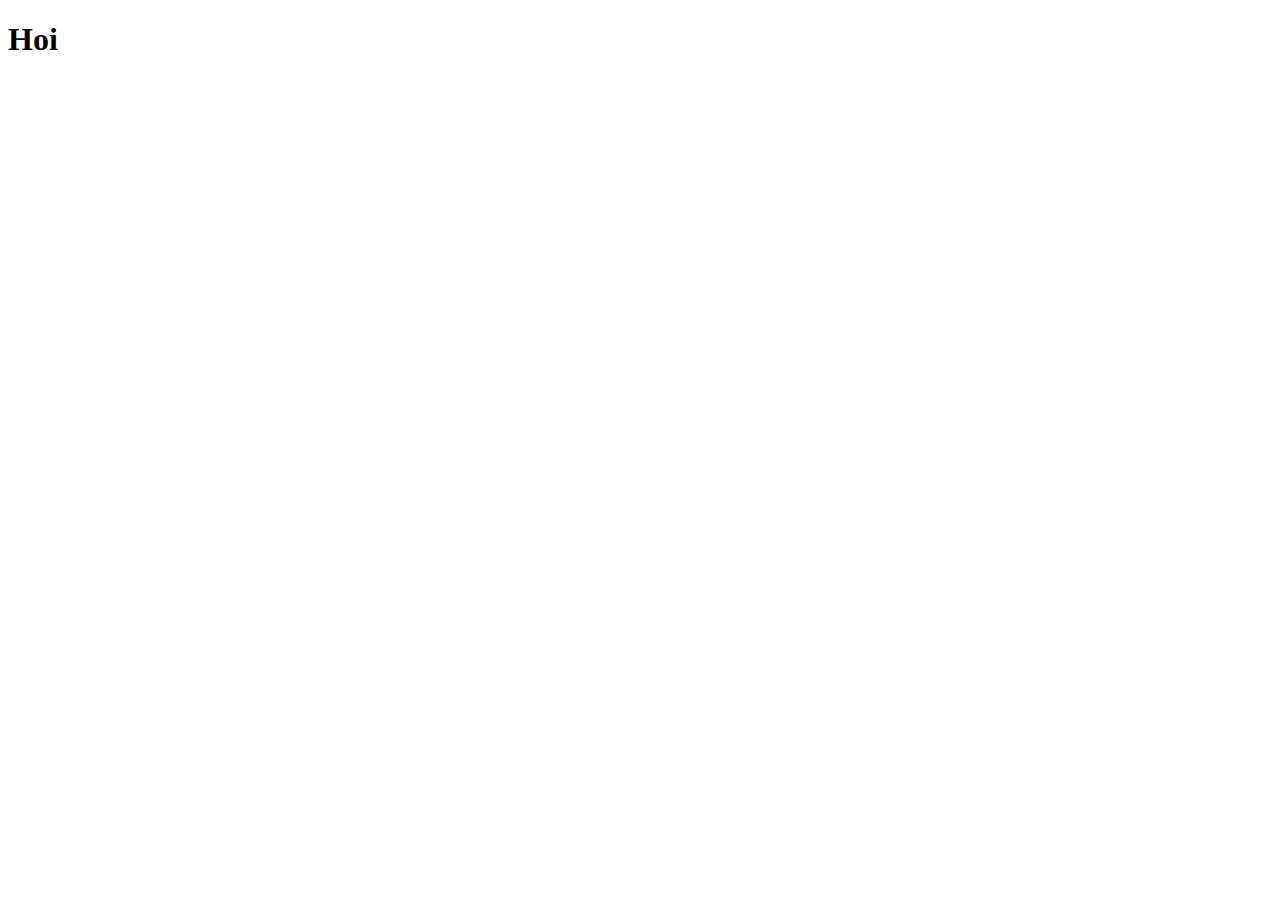
==== index.html @ d8e04cb8 "Setup project" ====
<!DOCTYPE html>
<html lang="en">
<head>
    <meta charset="UTF-8">
    <meta http-equiv="X-UA-Compatible" content="IE=edge">
    <meta name="viewport" content="width=device-width, initial-scale=1.0">
    <title>Nerdy Tshirt</title>
</head>
<body>
    <header>

    </header>
    <main>
        <h1>Hoi</h1>
    </main>
    <footer>

    </footer>
</body>
</html>
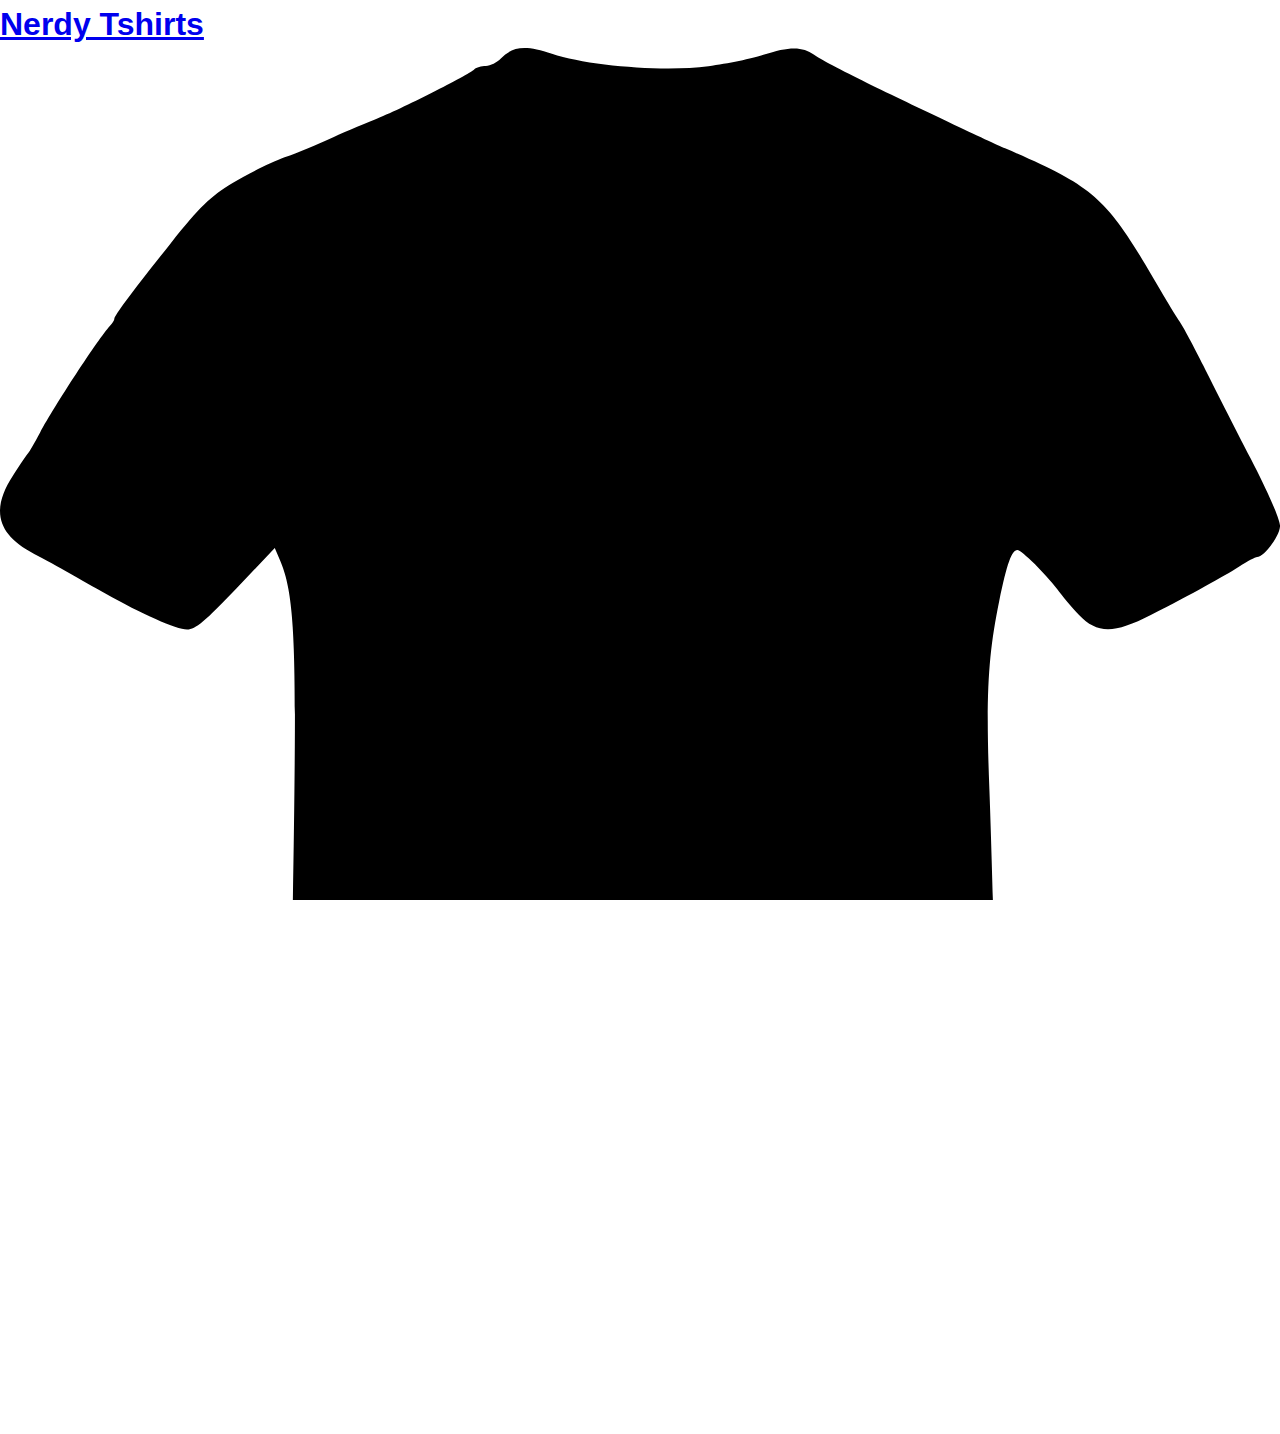
==== commit 15f5b5a5: "Add content and basic styling" ====
--- a/index.html
+++ b/index.html
@@ -1,20 +1,29 @@
 <!DOCTYPE html>
 <html lang="en">
+
 <head>
     <meta charset="UTF-8">
     <meta http-equiv="X-UA-Compatible" content="IE=edge">
     <meta name="viewport" content="width=device-width, initial-scale=1.0">
+    <link rel="stylesheet" href="styles/style.css">
     <title>Nerdy Tshirt</title>
 </head>
+
 <body>
     <header>
-
+        <a href="index.html">
+            <h1>Nerdy Tshirts</h1>
+        </a>
     </header>
     <main>
-        <h1>Hoi</h1>
+        <svg xmlns="http://www.w3.org/2000/svg" viewBox="0 0 357.08 379.82">
+            <path style="fill:#000000"
+                d="M345.79 601.06c-10.725-.418-26.925-1.478-36-2.356-36.648-3.543-34.346-3.069-39-8.038-2.317-2.474-2.527-3.524-2.863-14.342-.2-6.42.16-16.622.8-22.672 1.229-11.617 3.233-93.777 3.44-141 .126-28.718-.848-40.024-4.094-47.5l-1.52-3.5-10.78 11.314c-8.65 9.08-11.341 11.33-13.63 11.392-2.784.076-12.81-4.326-22.853-10.036-2.75-1.563-7.25-4.12-10-5.681s-7.18-3.971-9.845-5.355c-10.356-5.38-12.211-12.254-5.908-21.9 2.061-3.153 3.973-5.959 4.25-6.234.277-.275 1.763-2.857 3.304-5.738 3.99-7.46 16.324-26.328 19.449-29.75.687-.753 1.25-1.63 1.25-1.95 0-.925 5.386-8.14 15.812-21.18 8.197-10.252 10.843-12.823 17.188-16.71 4.125-2.525 10.65-5.755 14.5-7.177s9.475-3.737 12.5-5.147 8.752-3.855 12.727-5.435c7.234-2.876 25.935-12.331 27.723-14.016.522-.493 1.967-.896 3.211-.896 1.244 0 3.122-.924 4.173-2.053 3.24-3.476 6.935-3.826 14.254-1.35 10.086 3.412 31.272 5.104 43.657 3.486 5.366-.7 12.26-2.131 15.321-3.179 6.99-2.39 11.003-2.412 14.05-.073 1.311 1.007 8.01 4.561 14.884 7.898 13.095 6.355 35.078 16.773 38.5 18.245 24.772 10.658 28.188 13.639 41.208 35.96 3.07 5.261 6.412 10.78 7.429 12.265 1.017 1.484 4.047 7.11 6.733 12.5s8.6 17 13.141 25.8c5.026 9.74 8.23 17.128 8.187 18.88-.067 2.707-4.46 8.62-6.404 8.62-.458 0-2.737 1.21-5.063 2.689-4.523 2.874-12.71 7.373-24.585 13.51-10.176 5.26-14.99 5.259-20.013-.005-1.998-2.094-4.752-5.357-6.12-7.25-2.954-4.088-9.908-10.943-11.101-10.943-1.545 0-2.876 3.748-5.03 14.167-3.168 15.31-3.775 26.78-2.77 52.333.496 12.65 1.326 41.9 1.843 65s1.418 53.283 2.002 67.073c.759 17.906.754 25.958-.017 28.169-1.606 4.606-6.452 6.44-20.94 7.924-48.703 4.99-52.257 5.256-68.5 5.124-8.25-.067-23.775-.464-34.5-.883z"
+                transform="translate(-189.9 -222.14)" />
+        </svg>
+        <a href="/designen.html">Design je T-shirt</a>
+        <a href="/overview.html">Bekijk ontwerpen</a>
     </main>
-    <footer>
+</body>
 
-    </footer>
-</body>
 </html>--- a/styles/style.css
+++ b/styles/style.css
@@ -0,0 +1,58 @@
+/*************/
+/* CSS Reset */
+/*************/
+*,
+*::before,
+*::after {
+    box-sizing: border-box;
+}
+
+* {
+    margin: 0;
+}
+
+html,
+body {
+    overflow: auto;
+    height: 100%;
+}
+
+body {
+    line-height: 1.5;
+}
+
+img,
+picture,
+video,
+canvas,
+svg {
+    display: block;
+}
+
+ul,
+li {
+    margin: 0;
+    padding: 0;
+    text-indent: 0;
+    list-style-type: none;
+}
+
+h1, h2, h3, h4, p, li, a, input, label, button {
+    font-family: var(--font-paragraph);
+}
+
+
+
+
+/********/
+/* Root */
+/********/
+:root {
+    --background-color: #40474F;
+    --dark-color: #202327;
+    --accent-color: #D55140;
+
+    --text-color: #ffffff;
+
+    --font-paragraph: Arial, sans-serif;
+}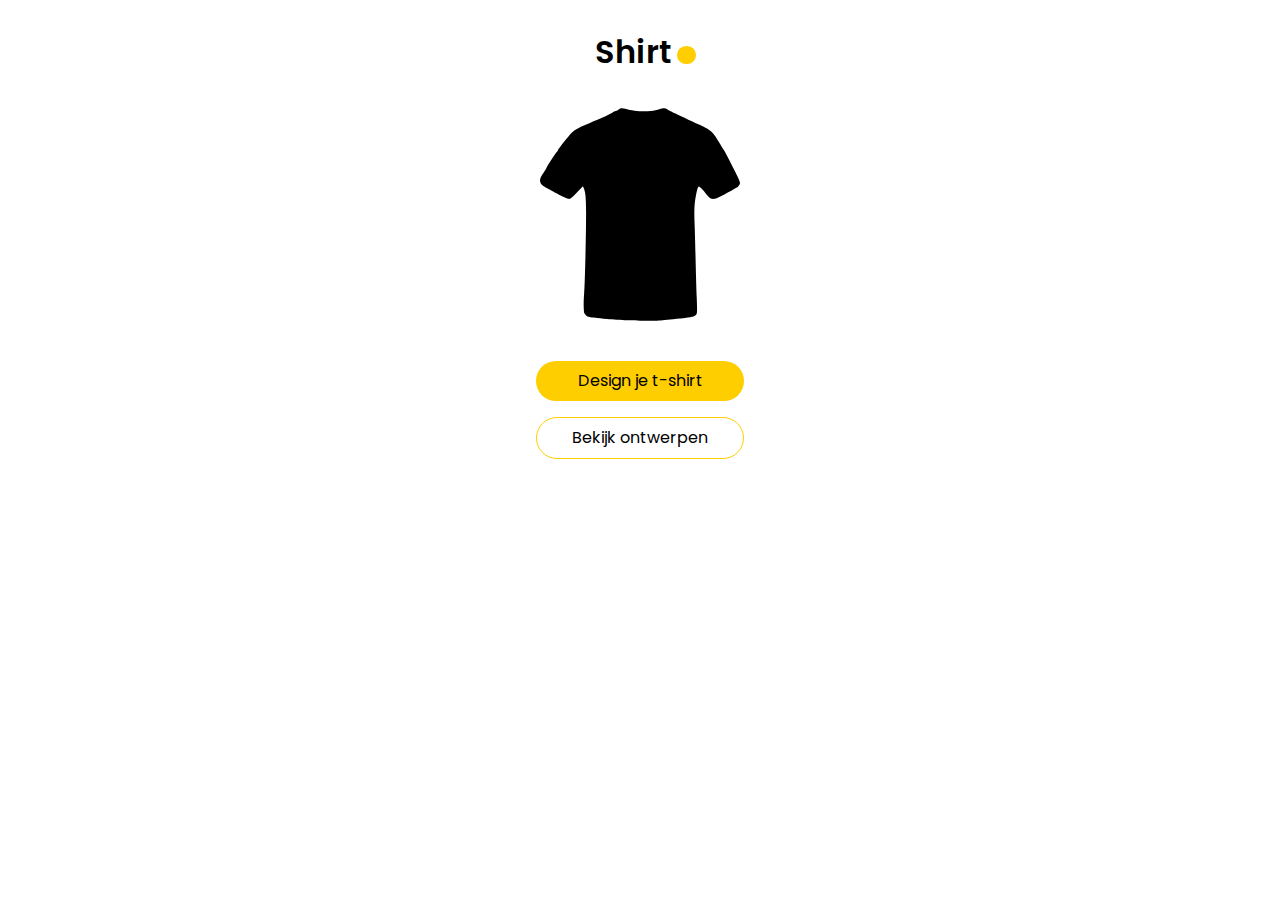
==== commit 31dc8218: "Change site structure and add styling" ====
--- a/index.html
+++ b/index.html
@@ -5,24 +5,33 @@
     <meta charset="UTF-8">
     <meta http-equiv="X-UA-Compatible" content="IE=edge">
     <meta name="viewport" content="width=device-width, initial-scale=1.0">
+
+    <link rel="preconnect" href="https://fonts.googleapis.com">
+    <link rel="preconnect" href="https://fonts.gstatic.com" crossorigin>
+    <link
+        href="https://fonts.googleapis.com/css2?family=Poppins:ital,wght@0,100;0,200;0,300;0,400;0,500;0,600;0,700;0,800;0,900;1,100;1,200;1,300;1,400;1,500;1,600;1,700;1,800;1,900&display=swap"
+        rel="stylesheet">
     <link rel="stylesheet" href="styles/style.css">
-    <title>Nerdy Tshirt</title>
+
+    <title>Shirt.</title>
 </head>
 
-<body>
+<body class="index">
     <header>
         <a href="index.html">
-            <h1>Nerdy Tshirts</h1>
+            <h1>Shirt<span>.</span></h1>
         </a>
     </header>
     <main>
-        <svg xmlns="http://www.w3.org/2000/svg" viewBox="0 0 357.08 379.82">
+        <svg xmlns="http://www.w3.org/2000/svg" viewBox="0 0 357.08 379.82" width="200px" height="213px">
             <path style="fill:#000000"
                 d="M345.79 601.06c-10.725-.418-26.925-1.478-36-2.356-36.648-3.543-34.346-3.069-39-8.038-2.317-2.474-2.527-3.524-2.863-14.342-.2-6.42.16-16.622.8-22.672 1.229-11.617 3.233-93.777 3.44-141 .126-28.718-.848-40.024-4.094-47.5l-1.52-3.5-10.78 11.314c-8.65 9.08-11.341 11.33-13.63 11.392-2.784.076-12.81-4.326-22.853-10.036-2.75-1.563-7.25-4.12-10-5.681s-7.18-3.971-9.845-5.355c-10.356-5.38-12.211-12.254-5.908-21.9 2.061-3.153 3.973-5.959 4.25-6.234.277-.275 1.763-2.857 3.304-5.738 3.99-7.46 16.324-26.328 19.449-29.75.687-.753 1.25-1.63 1.25-1.95 0-.925 5.386-8.14 15.812-21.18 8.197-10.252 10.843-12.823 17.188-16.71 4.125-2.525 10.65-5.755 14.5-7.177s9.475-3.737 12.5-5.147 8.752-3.855 12.727-5.435c7.234-2.876 25.935-12.331 27.723-14.016.522-.493 1.967-.896 3.211-.896 1.244 0 3.122-.924 4.173-2.053 3.24-3.476 6.935-3.826 14.254-1.35 10.086 3.412 31.272 5.104 43.657 3.486 5.366-.7 12.26-2.131 15.321-3.179 6.99-2.39 11.003-2.412 14.05-.073 1.311 1.007 8.01 4.561 14.884 7.898 13.095 6.355 35.078 16.773 38.5 18.245 24.772 10.658 28.188 13.639 41.208 35.96 3.07 5.261 6.412 10.78 7.429 12.265 1.017 1.484 4.047 7.11 6.733 12.5s8.6 17 13.141 25.8c5.026 9.74 8.23 17.128 8.187 18.88-.067 2.707-4.46 8.62-6.404 8.62-.458 0-2.737 1.21-5.063 2.689-4.523 2.874-12.71 7.373-24.585 13.51-10.176 5.26-14.99 5.259-20.013-.005-1.998-2.094-4.752-5.357-6.12-7.25-2.954-4.088-9.908-10.943-11.101-10.943-1.545 0-2.876 3.748-5.03 14.167-3.168 15.31-3.775 26.78-2.77 52.333.496 12.65 1.326 41.9 1.843 65s1.418 53.283 2.002 67.073c.759 17.906.754 25.958-.017 28.169-1.606 4.606-6.452 6.44-20.94 7.924-48.703 4.99-52.257 5.256-68.5 5.124-8.25-.067-23.775-.464-34.5-.883z"
-                transform="translate(-189.9 -222.14)" />
+                transform="translate(-189.9 -222.14)"/>
         </svg>
-        <a href="/designen.html">Design je T-shirt</a>
-        <a href="/overview.html">Bekijk ontwerpen</a>
+        <section>
+            <a href="/designen.html">Design je t-shirt</a> <br>
+            <a href="/overview.html">Bekijk ontwerpen</a>
+        </section>
     </main>
 </body>
 
--- a/styles/style.css
+++ b/styles/style.css
@@ -19,6 +19,7 @@
 
 body {
     line-height: 1.5;
+    padding: 1rem 2rem;
 }
 
 img,
@@ -37,10 +38,28 @@
     list-style-type: none;
 }
 
-h1, h2, h3, h4, p, li, a, input, label, button {
+fieldset{
+    padding: 0;
+    margin: 0;
+}
+
+h1,
+h2,
+h3,
+h4,
+p,
+li,
+a,
+input,
+label,
+button {
     font-family: var(--font-paragraph);
 }
 
+a {
+    text-decoration: none;
+    color: var(--text-color);
+}
 
 
 
@@ -49,10 +68,73 @@
 /********/
 :root {
     --background-color: #40474F;
-    --dark-color: #202327;
-    --accent-color: #D55140;
+    --accent-color: #FECE01;
+    --text-color: #000000;
 
-    --text-color: #ffffff;
+    --font-headers: 'Poppins', Arial, sans-serif;
+    --font-paragraph: 'Poppins', Arial, sans-serif;
+}
 
-    --font-paragraph: Arial, sans-serif;
-}+header>a>h1 {
+    font-size: 2rem;
+    font-weight: 600;
+    text-align: center;
+    font-family: var(--font-headers);
+    margin-left: 1rem;
+}
+
+header>a>h1>span {
+    color: var(--accent-color);
+    font-size: 7rem;
+    line-height: 1rem;
+}
+
+.index>main {
+    display: flex;
+    flex-direction: column;
+    align-items: center;
+}
+
+
+
+main>svg{
+    margin-top: 2rem;
+    margin-bottom: 2rem;
+}
+
+/* .index>main>svg::after{
+    content: '';
+    display: block;
+    width: 100%;
+    height: 100%;
+    position: absolute;
+    right: 0;
+    background-color: var(--accent-color);
+} */
+
+.index>main a,
+.overview>main a {
+    background-color: var(--accent-color);
+    padding: .5rem 1rem;
+    margin: .5rem;
+    display: inline-block;
+    border-radius: 5rem;
+    text-align: center;
+    width: 13rem;
+}
+
+.index>main>section>a:nth-of-type(2){
+    background-color: transparent;
+    border: .1rem solid var(--accent-color);
+}
+
+
+.designen>main{
+    display:flex;
+    flex-direction: column;
+    align-items: center;
+}
+
+fieldset{
+    border: none;
+}
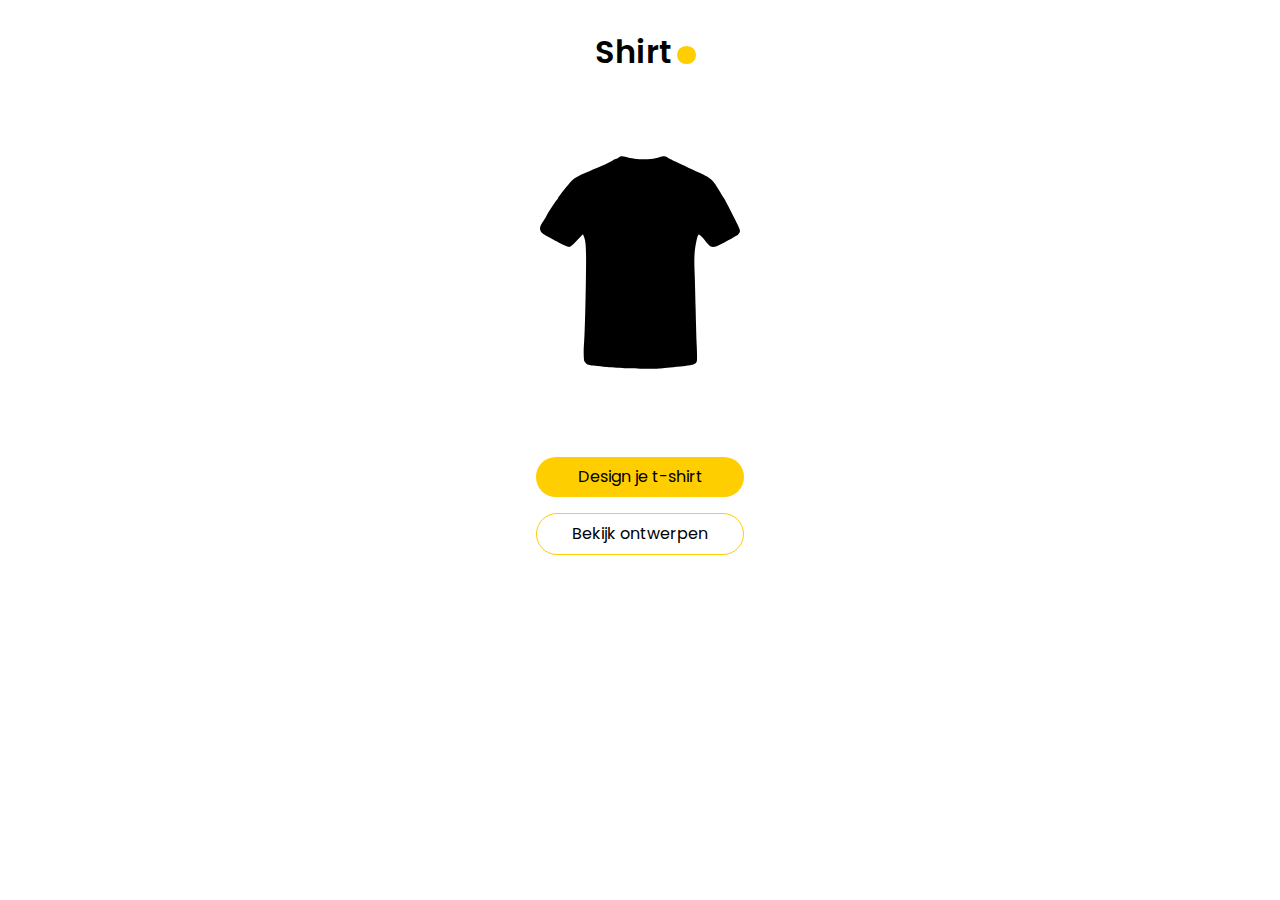
==== commit 5864c2fd: "Add js, save inputs in localstorage and show on overview" ====
--- a/index.html
+++ b/index.html
@@ -12,6 +12,8 @@
         href="https://fonts.googleapis.com/css2?family=Poppins:ital,wght@0,100;0,200;0,300;0,400;0,500;0,600;0,700;0,800;0,900;1,100;1,200;1,300;1,400;1,500;1,600;1,700;1,800;1,900&display=swap"
         rel="stylesheet">
     <link rel="stylesheet" href="styles/style.css">
+
+    <script src="scripts/script.js" defer></script>
 
     <title>Shirt.</title>
 </head>
@@ -29,7 +31,7 @@
                 transform="translate(-189.9 -222.14)"/>
         </svg>
         <section>
-            <a href="/designen.html">Design je t-shirt</a> <br>
+            <a href="/designing.html">Design je t-shirt</a> <br>
             <a href="/overview.html">Bekijk ontwerpen</a>
         </section>
     </main>
--- a/styles/style.css
+++ b/styles/style.css
@@ -71,10 +71,67 @@
     --accent-color: #FECE01;
     --text-color: #000000;
 
+    --borderradius-input: .3rem;
+    --borderradius-button: 5rem;
+
     --font-headers: 'Poppins', Arial, sans-serif;
     --font-paragraph: 'Poppins', Arial, sans-serif;
 }
 
+
+
+/********************/
+/* Algemene styling */
+/********************/
+/* Tshirt svg */
+main>svg{
+    margin-top: 5rem;
+    margin-bottom: 5rem;
+}
+
+/* Gele buttons */
+.index>main a,
+.overview>main a,
+input[type=submit] {
+    background-color: var(--accent-color);
+    padding: .5rem 1rem;
+    margin: .5rem;
+    display: inline-block;
+    border-radius: var(--borderradius-button);
+    text-align: center;
+    min-width: 13rem;
+    border: none;
+}
+
+/* Input velden */
+input, select{
+    margin-left: 1rem;
+}
+
+input[type=radio]{
+    margin-right: .3rem;
+}
+
+input[type=text], input[type=tel], input[type=email]{
+    border-radius: var(--borderradius-input);
+    border: .1rem solid black;
+    padding: 0 .5rem;
+    width: 70%;
+}
+
+input[type=submit]{
+    cursor: pointer;
+}
+
+input[type=submit]:hover{
+    border: 3px solid black;
+}
+
+
+
+/**********/
+/* Header */
+/**********/
 header>a>h1 {
     font-size: 2rem;
     font-weight: 600;
@@ -97,31 +154,36 @@
 
 
 
-main>svg{
-    margin-top: 2rem;
-    margin-bottom: 2rem;
-}
-
-/* .index>main>svg::after{
-    content: '';
+
+
+
+
+/* input[type=submit]{
+    text-align: center;
+    margin: auto;
     display: block;
-    width: 100%;
-    height: 100%;
-    position: absolute;
-    right: 0;
-    background-color: var(--accent-color);
+    margin-top: 2rem;  
 } */
 
-.index>main a,
-.overview>main a {
-    background-color: var(--accent-color);
-    padding: .5rem 1rem;
-    margin: .5rem;
+
+
+
+fieldset>label{
+    margin-right: .5rem;
+}
+
+select{
+    background-color: #ffffff;
+    border: .1rem solid black;
+    border-radius: 1rem;
+    padding: .2rem .5rem;
+}
+
+main>form>label{
+    margin: .25rem 0;
     display: inline-block;
-    border-radius: 5rem;
-    text-align: center;
-    width: 13rem;
-}
+}
+
 
 .index>main>section>a:nth-of-type(2){
     background-color: transparent;
@@ -135,6 +197,11 @@
     align-items: center;
 }
 
+form{
+    max-width: 20rem;
+}
+
 fieldset{
     border: none;
-}
+    margin: .25rem 0;
+}
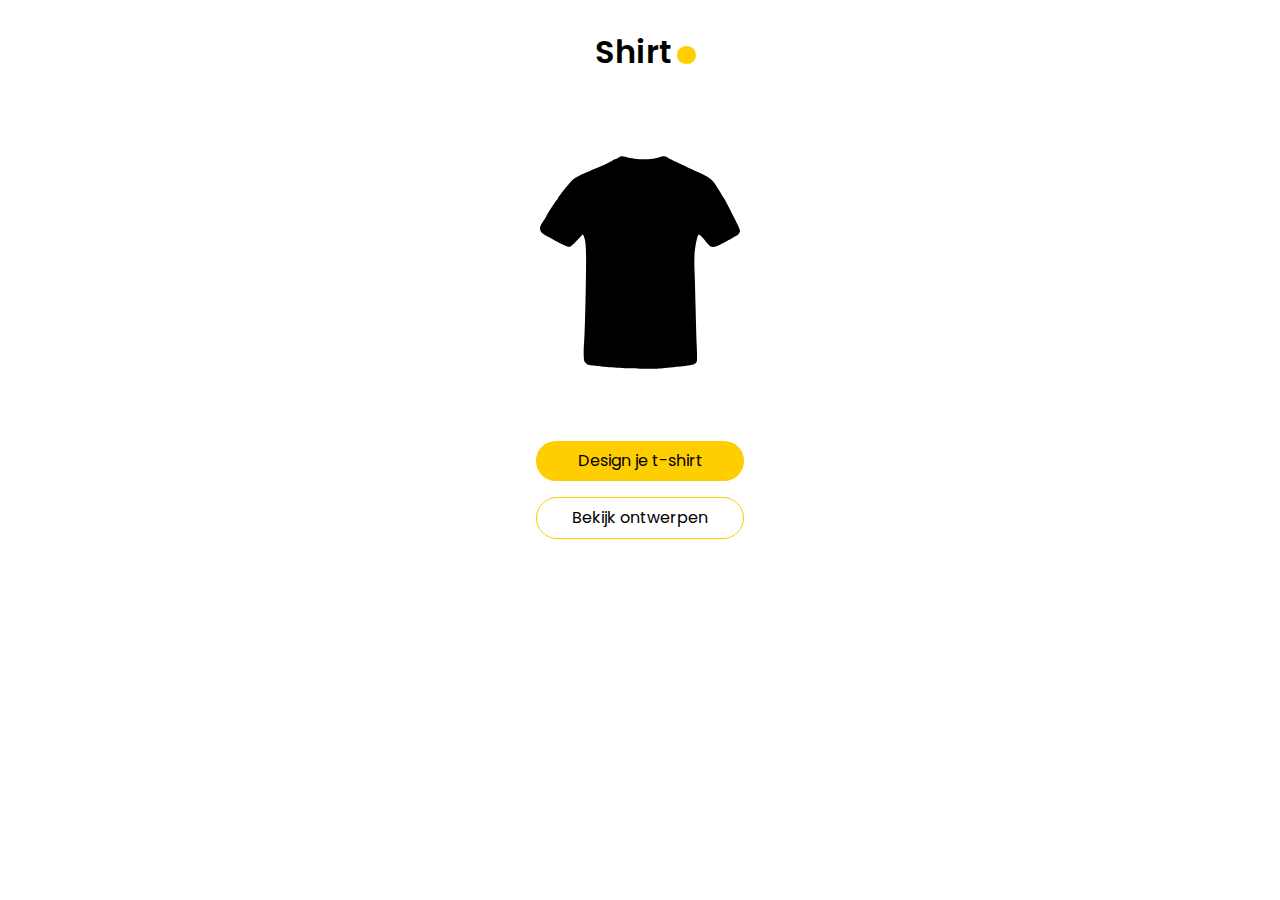
==== commit 4ef7388d: "Change path names" ====
--- a/index.html
+++ b/index.html
@@ -31,8 +31,8 @@
                 transform="translate(-189.9 -222.14)"/>
         </svg>
         <section>
-            <a href="/designing.html">Design je t-shirt</a> <br>
-            <a href="/overview.html">Bekijk ontwerpen</a>
+            <a href="design.html">Design je t-shirt</a> <br>
+            <a href="overview.html">Bekijk ontwerpen</a>
         </section>
     </main>
 </body>
--- a/styles/style.css
+++ b/styles/style.css
@@ -38,7 +38,7 @@
     list-style-type: none;
 }
 
-fieldset{
+fieldset {
     padding: 0;
     margin: 0;
 }
@@ -71,6 +71,7 @@
     --accent-color: #FECE01;
     --text-color: #000000;
 
+    --borderwidth-input: .1rem;
     --borderradius-input: .3rem;
     --borderradius-button: 5rem;
 
@@ -83,10 +84,15 @@
 /********************/
 /* Algemene styling */
 /********************/
+main>section {
+    position: relative;
+    width: fit-content;
+}
+
 /* Tshirt svg */
-main>svg{
+main svg {
     margin-top: 5rem;
-    margin-bottom: 5rem;
+    margin-bottom: 4rem;
 }
 
 /* Gele buttons */
@@ -103,28 +109,66 @@
     border: none;
 }
 
-/* Input velden */
-input, select{
-    margin-left: 1rem;
-}
-
-input[type=radio]{
-    margin-right: .3rem;
-}
-
-input[type=text], input[type=tel], input[type=email]{
+
+/********/
+/* Form */
+/********/
+form {
+    max-width: 20rem;
+}
+
+form>label {
+    margin: .25rem 0;
+    display: inline-block;
+}
+
+form>fieldset {
+    border: none;
+    margin: .25rem 0;
+}
+
+form>label>select {
+    background-color: #ffffff;
+    border: var(--borderwidth-input) solid black;
     border-radius: var(--borderradius-input);
-    border: .1rem solid black;
+    padding: .2rem .5rem;
+}
+
+/* Radiobuttons met andere styling */
+input[type=radio] {
+    appearance: none;
+    position: absolute;
+}
+
+form>fieldset>label:nth-of-type(2),
+form>fieldset>label:nth-of-type(3),
+form>fieldset>label:nth-of-type(4) {
+    border: var(--borderwidth-input) solid var(--text-color);
+    border-radius: var(--borderradius-input);
+    padding: .1rem .5rem;
+    display: inline-block;
+}
+
+form>fieldset>input:checked+label {
+    background-color: var(--text-color);
+    color: white;
+}
+
+input[type=text],
+input[type=tel],
+input[type=email] {
+    border-radius: var(--borderradius-input);
+    border: var(--borderwidth-input) solid black;
     padding: 0 .5rem;
     width: 70%;
 }
 
-input[type=submit]{
+input[type=submit] {
     cursor: pointer;
 }
 
-input[type=submit]:hover{
-    border: 3px solid black;
+input[type=submit]:hover {
+    border: var(--borderwidth-input) solid black;
 }
 
 
@@ -146,62 +190,81 @@
     line-height: 1rem;
 }
 
+
+
+/****************/
+/* Index pagina */
+/****************/
 .index>main {
     display: flex;
     flex-direction: column;
     align-items: center;
 }
 
-
-
-
-
-
-
-/* input[type=submit]{
-    text-align: center;
-    margin: auto;
-    display: block;
-    margin-top: 2rem;  
-} */
-
-
-
-
-fieldset>label{
-    margin-right: .5rem;
-}
-
-select{
-    background-color: #ffffff;
-    border: .1rem solid black;
-    border-radius: 1rem;
-    padding: .2rem .5rem;
-}
-
-main>form>label{
-    margin: .25rem 0;
-    display: inline-block;
-}
-
-
-.index>main>section>a:nth-of-type(2){
+.index>main>section>a:nth-of-type(2) {
     background-color: transparent;
     border: .1rem solid var(--accent-color);
 }
 
 
-.designen>main{
-    display:flex;
+/********************/
+/* Design pagina */
+/********************/
+.design>main {
+    display: flex;
     flex-direction: column;
     align-items: center;
 }
 
-form{
-    max-width: 20rem;
-}
-
-fieldset{
-    border: none;
-    margin: .25rem 0;
-}
+.design>main>section>p,
+.overview>main>section>section>p {
+    color: white;
+    position: absolute;
+    top: 32%;
+    left: 50%;
+    transform: translate(-50%);
+    text-align: center;
+}
+
+.design>main>section>img,
+.overview>main>section>section:first-of-type>img {
+    max-height: 6rem;
+    max-width: 4.5rem;
+    position: absolute;
+    top: 40%;
+    left: 50%;
+    transform: translate(-50%);
+}
+
+
+
+.error {
+    border: 2px solid red;
+}
+
+
+
+@media screen and (min-width: 800px) {
+
+    .design>main {
+        flex-direction: row;
+        justify-content: center;
+        gap: 5rem;
+    }
+
+    .design>main>section>svg {
+        width: 25vw;
+        height: auto;
+        max-width: 25rem;
+    }
+
+    .design>main>section>img {
+        max-width: 9vw;
+        max-height: 13vw;
+    }
+
+    .design>main>section>p{
+        font-size: 2vw;
+        top: 30%;
+    }
+}
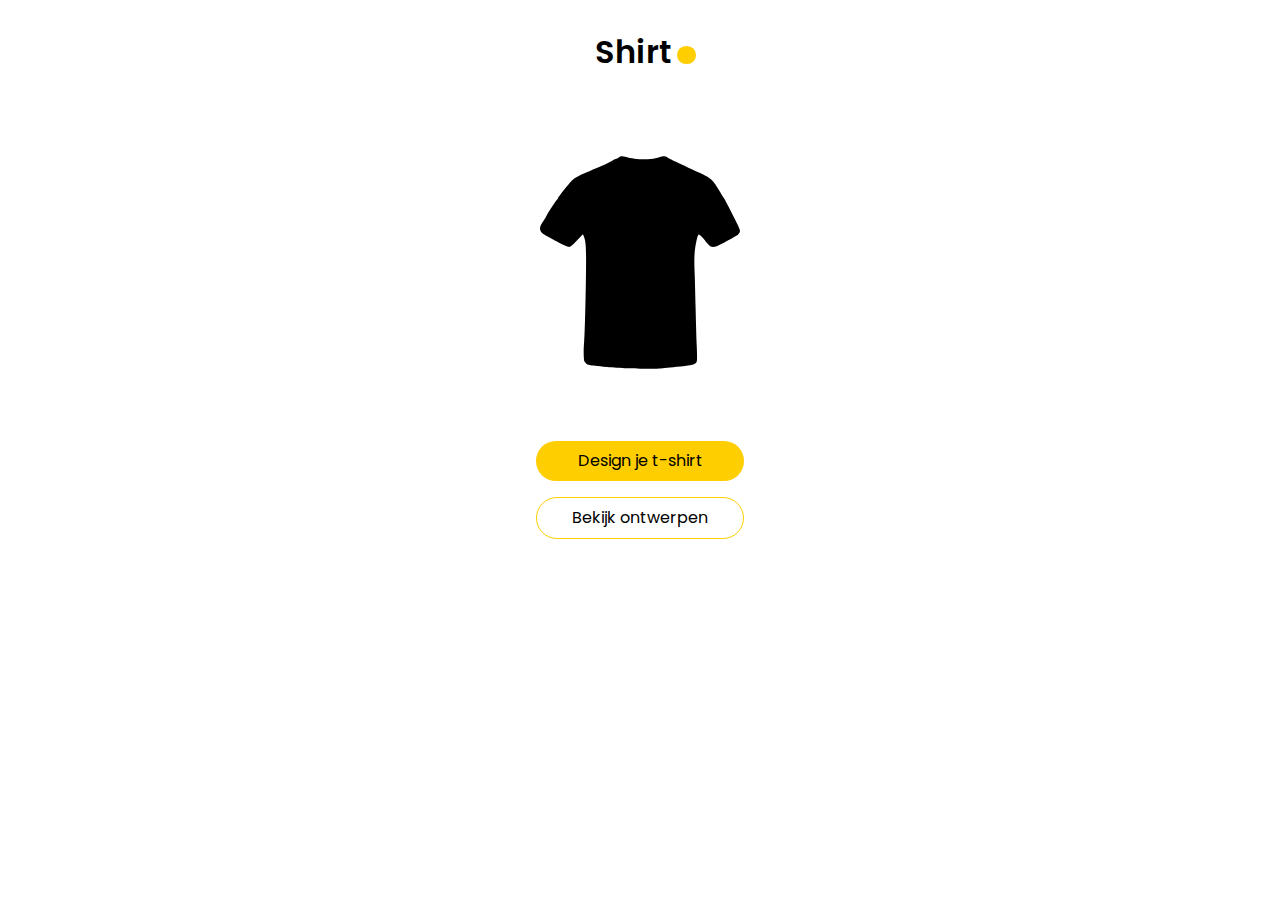
==== commit db6e7b91: "Change language to nl" ====
--- a/index.html
+++ b/index.html
@@ -1,5 +1,5 @@
 <!DOCTYPE html>
-<html lang="en">
+<html lang="nl">
 
 <head>
     <meta charset="UTF-8">
